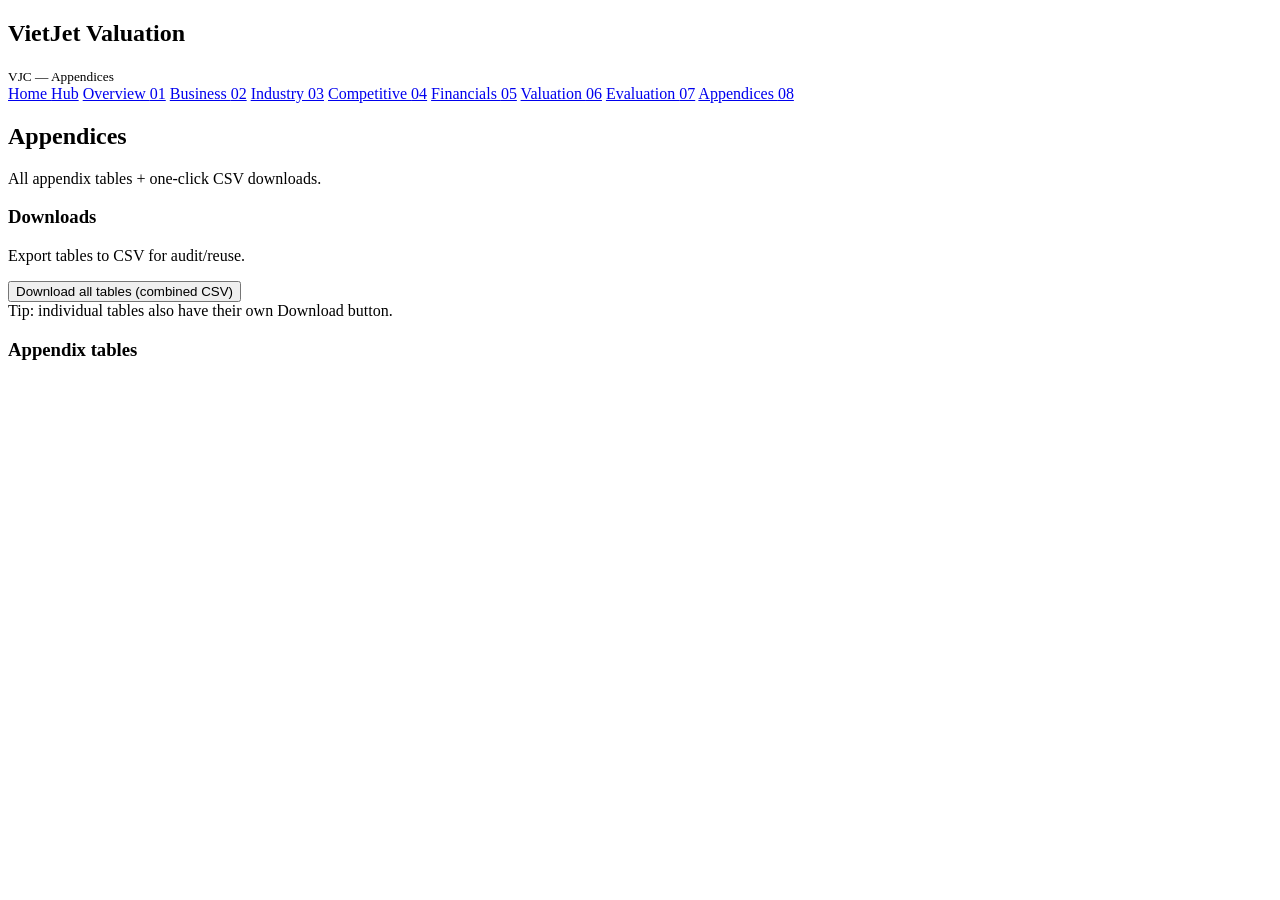
==== appendices.html @ 5aee6820 "Add files via upload" ====
<!doctype html>
<html lang="en">
<head>
  <meta charset="utf-8" />
  <meta name="viewport" content="width=device-width, initial-scale=1" />
  <title>Appendices — VietJet Valuation Dashboard</title>
  <link rel="stylesheet" href="assets/css/style.css" />
</head>
<body>
  <div class="layout">
    <aside class="sidebar">
      <div class="brand">
        <div class="brand-badge"></div>
        <div>
          <h1>VietJet Valuation</h1>
          <small>VJC — Appendices</small>
        </div>
      </div>

      <nav class="nav">
        <a href="index.html" data-nav="home">Home <span class="tag">Hub</span></a>
        <a href="overview.html" data-nav="overview">Overview <span class="tag">01</span></a>
        <a href="business.html" data-nav="business">Business <span class="tag">02</span></a>
        <a href="industry.html" data-nav="industry">Industry <span class="tag">03</span></a>
        <a href="competitive.html" data-nav="competitive">Competitive <span class="tag">04</span></a>
        <a href="financials.html" data-nav="financials">Financials <span class="tag">05</span></a>
        <a href="valuation.html" data-nav="valuation">Valuation <span class="tag">06</span></a>
        <a href="evaluation.html" data-nav="evaluation">Evaluation <span class="tag">07</span></a>
        <a href="appendices.html" data-nav="appendices">Appendices <span class="tag">08</span></a>
      </nav>
    </aside>

    <main class="main">
      <div class="topbar" id="topRibbon"></div>

      <div class="page-title">
        <div>
          <h2>Appendices</h2>
          <p>All appendix tables + one-click CSV downloads.</p>
        </div>
      </div>

      <section class="grid">
        <div class="card" style="grid-column: span 12;">
          <h3>Downloads</h3>
          <p class="sub">Export tables to CSV for audit/reuse.</p>
          <div class="btn-row">
            <button class="btn" id="downloadAll">Download all tables (combined CSV)</button>
          </div>
          <div class="footer-note">Tip: individual tables also have their own Download button.</div>
        </div>

        <div class="card" style="grid-column: span 12;">
          <h3>Appendix tables</h3>
          <div class="accordion" id="appendixAccordion"></div>
        </div>
      </section>
    </main>
  </div>

  <script type="module" src="assets/js/appendices.js"></script>
</body>
</html>
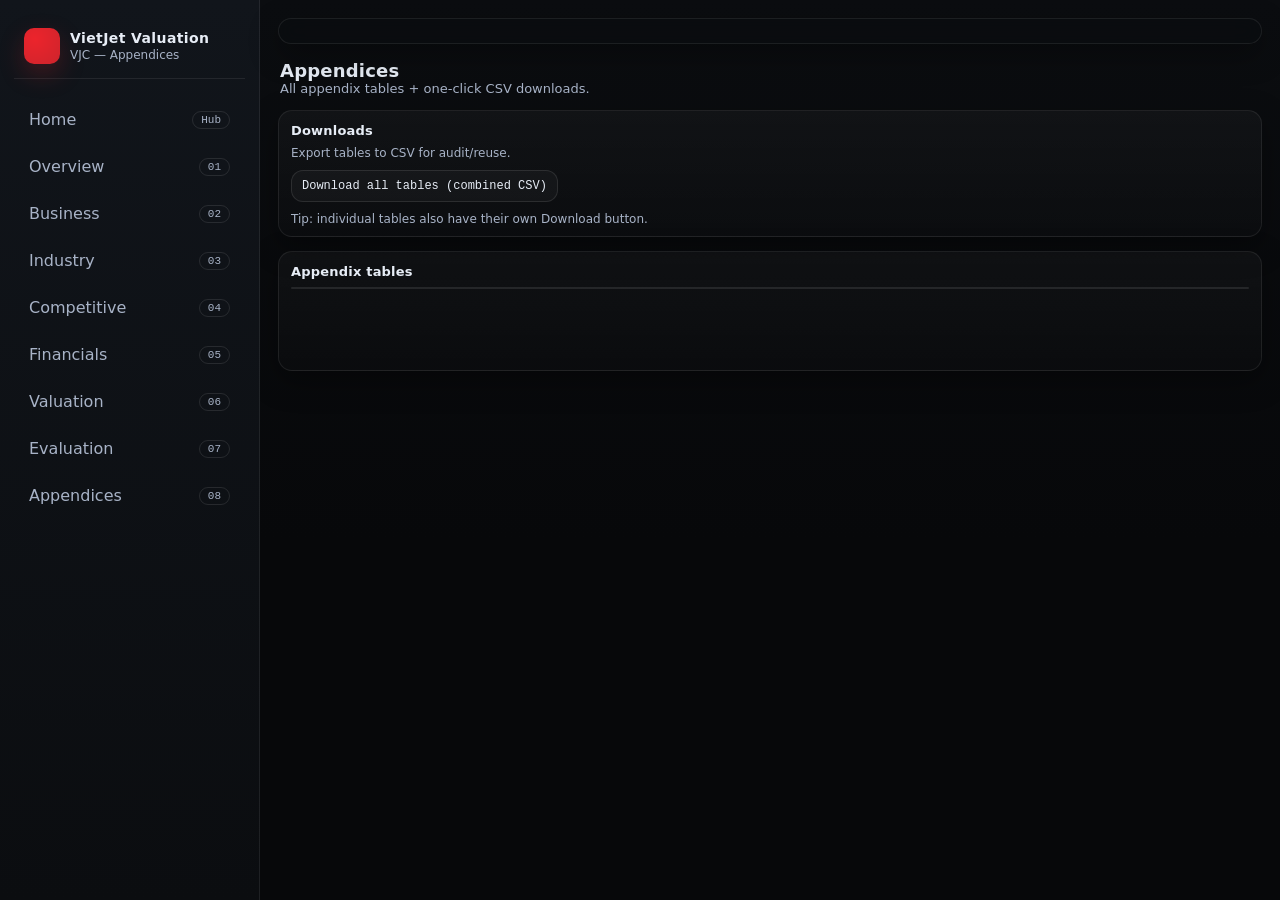
==== commit 1c32458a: "Update appendices.html" ====
--- a/appendices.html
+++ b/appendices.html
@@ -4,7 +4,7 @@
   <meta charset="utf-8" />
   <meta name="viewport" content="width=device-width, initial-scale=1" />
   <title>Appendices — VietJet Valuation Dashboard</title>
-  <link rel="stylesheet" href="assets/css/style.css" />
+  <link rel="stylesheet" href="style.css" />
 </head>
 <body>
   <div class="layout">
@@ -58,6 +58,7 @@
     </main>
   </div>
 
-  <script type="module" src="assets/js/appendices.js"></script>
+  <script type="module" src="appendices.js"></script>
 </body>
 </html>
+
--- a/style.css
+++ b/style.css
@@ -0,0 +1,329 @@
+:root{
+  --bg-0:#0b0d10;
+  --bg-1:#11151b;
+  --bg-2:#151b24;
+  --card:#0f1319;
+  --border:rgba(255,255,255,.08);
+  --text:#e7edf6;
+  --muted:#a8b3c7;
+
+  /* VietJet accents */
+  --vj-red-1:#CE242C;
+  --vj-red-2:#EC242C;
+  --vj-red-3:#E52620;
+  --vj-lime:#B9CC25;
+
+  --good:#2dd4bf;
+  --warn:#fbbf24;
+
+  --radius:14px;
+  --shadow: 0 10px 30px rgba(0,0,0,.35);
+  --font: ui-sans-serif, system-ui, -apple-system, Segoe UI, Roboto, Arial, "Noto Sans", "Helvetica Neue", sans-serif;
+  --mono: ui-monospace, SFMono-Regular, Menlo, Monaco, Consolas, "Liberation Mono", "Courier New", monospace;
+}
+
+*{ box-sizing:border-box; }
+html,body{ height:100%; }
+body{
+  margin:0;
+  font-family:var(--font);
+  background:linear-gradient(180deg, var(--bg-0), #07080a 60%);
+  color:var(--text);
+}
+
+a{ color:inherit; text-decoration:none; }
+a:hover{ text-decoration:none; }
+
+.layout{
+  display:grid;
+  grid-template-columns: 260px 1fr;
+  min-height:100vh;
+}
+
+.sidebar{
+  position:sticky;
+  top:0;
+  height:100vh;
+  background:linear-gradient(180deg, var(--bg-1), var(--bg-0));
+  border-right:1px solid var(--border);
+  padding:18px 14px;
+}
+
+.brand{
+  display:flex;
+  align-items:center;
+  gap:10px;
+  padding:10px 10px 14px;
+  border-bottom:1px solid var(--border);
+  margin-bottom:12px;
+}
+
+.brand-badge{
+  width:36px;height:36px;border-radius:10px;
+  background: radial-gradient(circle at 30% 30%, var(--vj-red-2), var(--vj-red-1));
+  box-shadow: 0 10px 24px rgba(206,36,44,.25);
+}
+.brand h1{
+  font-size:14px;
+  margin:0;
+  letter-spacing:.4px;
+}
+.brand small{
+  display:block;
+  font-size:12px;
+  color:var(--muted);
+  margin-top:2px;
+}
+
+.nav{
+  display:flex;
+  flex-direction:column;
+  gap:6px;
+  padding:8px 4px;
+}
+
+.nav a{
+  display:flex;
+  align-items:center;
+  justify-content:space-between;
+  padding:10px 10px;
+  border-radius:12px;
+  color:var(--muted);
+  border:1px solid transparent;
+}
+.nav a:hover{
+  background:rgba(255,255,255,.03);
+  border-color:rgba(255,255,255,.05);
+  color:var(--text);
+}
+.nav a.active{
+  background:rgba(206,36,44,.12);
+  border-color:rgba(206,36,44,.28);
+  color:var(--text);
+}
+.nav .tag{
+  font-family:var(--mono);
+  font-size:11px;
+  padding:2px 8px;
+  border-radius:999px;
+  border:1px solid rgba(255,255,255,.10);
+  color:var(--muted);
+}
+
+.main{
+  padding:18px 18px 40px;
+}
+
+.topbar{
+  position:sticky;
+  top:0;
+  z-index:10;
+  background:rgba(11,13,16,.72);
+  backdrop-filter: blur(10px);
+  border:1px solid var(--border);
+  border-radius: var(--radius);
+  box-shadow: var(--shadow);
+  padding:12px 14px;
+  margin-bottom:16px;
+}
+
+.ribbon{
+  display:flex;
+  flex-wrap:wrap;
+  gap:10px 14px;
+  align-items:center;
+  justify-content:space-between;
+}
+.ribbon-left{
+  display:flex;
+  align-items:center;
+  gap:10px;
+}
+.ticker{
+  font-family:var(--mono);
+  padding:6px 10px;
+  border-radius:10px;
+  background:rgba(255,255,255,.04);
+  border:1px solid rgba(255,255,255,.08);
+}
+.badge-buy{
+  padding:6px 10px;
+  border-radius:10px;
+  background: rgba(185,204,37,.12);
+  border:1px solid rgba(185,204,37,.30);
+  color: #eaff8a;
+  font-weight:600;
+}
+.metrics{
+  display:flex;
+  flex-wrap:wrap;
+  gap:10px;
+}
+.metric{
+  padding:6px 10px;
+  border-radius:10px;
+  background:rgba(255,255,255,.03);
+  border:1px solid rgba(255,255,255,.06);
+  color:var(--muted);
+  font-family:var(--mono);
+  font-size:12px;
+}
+.metric b{ color:var(--text); font-weight:700; }
+
+.page-title{
+  display:flex;
+  align-items:end;
+  justify-content:space-between;
+  gap:12px;
+  margin:6px 2px 14px;
+}
+.page-title h2{ margin:0; font-size:18px; letter-spacing:.2px; }
+.page-title p{ margin:0; color:var(--muted); font-size:13px; }
+
+.grid{
+  display:grid;
+  grid-template-columns: repeat(12, 1fr);
+  gap:14px;
+}
+
+.card{
+  background:linear-gradient(180deg, rgba(255,255,255,.03), rgba(255,255,255,.01));
+  border:1px solid var(--border);
+  border-radius: var(--radius);
+  box-shadow: var(--shadow);
+  padding:12px 12px 10px;
+  min-height: 120px;
+}
+.card h3{
+  margin:0 0 8px;
+  font-size:13px;
+  color:var(--text);
+  letter-spacing:.2px;
+}
+.card .sub{
+  margin:0 0 10px;
+  color:var(--muted);
+  font-size:12px;
+}
+
+.kpi-row{
+  display:flex;
+  flex-wrap:wrap;
+  gap:10px;
+}
+.kpi{
+  flex:1 1 140px;
+  background:rgba(0,0,0,.20);
+  border:1px solid rgba(255,255,255,.06);
+  border-radius:12px;
+  padding:10px;
+}
+.kpi .label{
+  color:var(--muted);
+  font-size:12px;
+}
+.kpi .value{
+  font-family:var(--mono);
+  font-size:18px;
+  margin-top:6px;
+}
+.kpi .delta{
+  margin-top:6px;
+  font-size:12px;
+  color:var(--muted);
+}
+.kpi .delta.up{ color: #b6ffb2; }
+.kpi .delta.down{ color:#ffb4b4; }
+
+.chart-wrap{
+  position:relative;
+  height:320px;
+}
+.chart-wrap.tall{ height:380px; }
+.chart-wrap.short{ height:240px; }
+
+.table{
+  width:100%;
+  border-collapse:collapse;
+  font-family:var(--mono);
+  font-size:12px;
+}
+.table th,.table td{
+  padding:8px 8px;
+  border-bottom:1px solid rgba(255,255,255,.06);
+  text-align:right;
+}
+.table th:first-child,.table td:first-child{ text-align:left; }
+.table thead th{
+  position:sticky; top:0;
+  background:rgba(17,21,27,.9);
+  backdrop-filter: blur(10px);
+  z-index:2;
+  color:var(--muted);
+  font-weight:700;
+}
+
+.footer-note{
+  margin-top:10px;
+  color:var(--muted);
+  font-size:12px;
+}
+
+@media (max-width: 980px){
+  .layout{ grid-template-columns: 1fr; }
+  .sidebar{ position:relative; height:auto; }
+}
+
+.btn{
+  display:inline-flex;
+  align-items:center;
+  gap:8px;
+  padding:8px 10px;
+  border-radius:12px;
+  border:1px solid rgba(255,255,255,.10);
+  background:rgba(255,255,255,.03);
+  color:var(--text);
+  cursor:pointer;
+  font-family:var(--mono);
+  font-size:12px;
+}
+.btn:hover{
+  border-color: rgba(185,204,37,.45);
+  box-shadow: 0 0 0 3px rgba(185,204,37,.10);
+}
+.btn-row{
+  display:flex;
+  gap:10px;
+  flex-wrap:wrap;
+  margin:8px 0 10px;
+}
+.accordion{
+  border:1px solid var(--border);
+  border-radius: var(--radius);
+  overflow:hidden;
+  background: rgba(255,255,255,.02);
+}
+.acc-item{ border-top:1px solid rgba(255,255,255,.06); }
+.acc-item:first-child{ border-top:none; }
+.acc-head{
+  width:100%;
+  text-align:left;
+  padding:12px 12px;
+  background: rgba(0,0,0,.18);
+  color: var(--text);
+  cursor:pointer;
+  border:none;
+  display:flex;
+  justify-content:space-between;
+  align-items:center;
+}
+.acc-head span{
+  color: var(--muted);
+  font-size:12px;
+  font-family: var(--mono);
+}
+.acc-body{
+  display:none;
+  padding:12px;
+}
+.acc-body.open{ display:block; }
